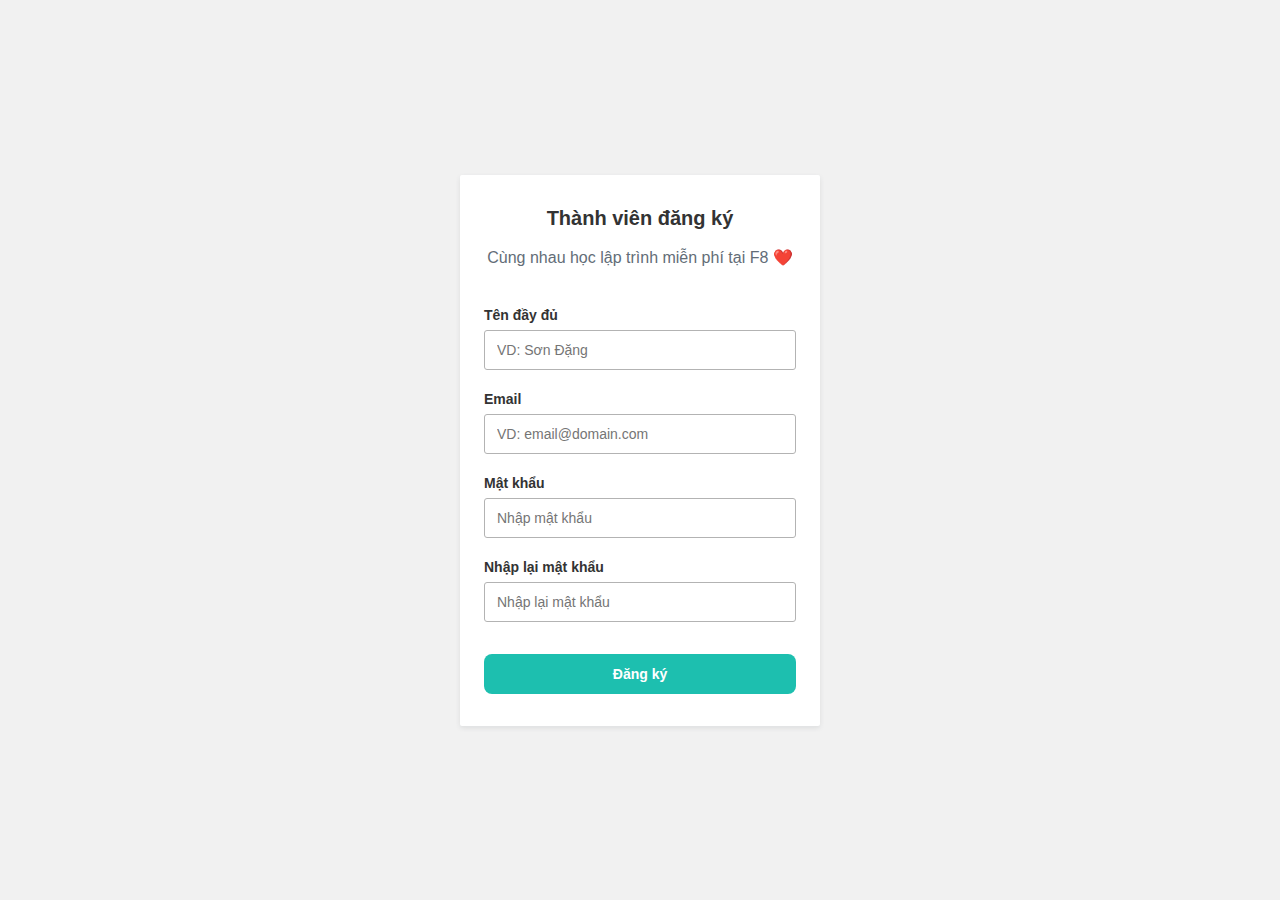
==== Form validation/form.html @ ab9ca101 "up" ====
<!DOCTYPE html>
<html lang="en">
<head>
    <meta charset="UTF-8">
    <meta http-equiv="X-UA-Compatible" content="IE=edge">
    <meta name="viewport" content="width=device-width, initial-scale=1.0">
    <link rel="stylesheet" href="https://cdnjs.cloudflare.com/ajax/libs/font-awesome/6.3.0/css/all.min.css">  
    <link rel="stylesheet" href="./form.css">
    <title>Form validation</title>
</head>
<body>
    <div class="main">

        <form action="" method="POST" class="form" id="form-1">
          <h3 class="heading">Thành viên đăng ký</h3>
          <p class="desc">Cùng nhau học lập trình miễn phí tại F8 ❤️</p>
      
          <div class="spacer"></div>
      
          <div class="form-group">
            <label for="fullname" class="form-label">Tên đầy đủ</label>
            <input id="fullname" name="fullname" type="text" placeholder="VD: Sơn Đặng" class="form-control">
            <span class="form-message"></span>
          </div>
      
          <div class="form-group">
            <label for="email" class="form-label">Email</label>
            <input id="email" name="email" type="text" placeholder="VD: email@domain.com" class="form-control">
            <span class="form-message"></span>
          </div>
      
          <div class="form-group">
            <label for="password" class="form-label">Mật khẩu</label>
            <input id="password" name="password" type="password" placeholder="Nhập mật khẩu" class="form-control">
            <span class="form-message"></span>
          </div>
      
          <div class="form-group">
            <label for="password_confirmation" class="form-label">Nhập lại mật khẩu</label>
            <input id="password_confirmation" name="password_confirmation" placeholder="Nhập lại mật khẩu" type="password" class="form-control">
            <span class="form-message"></span>
          </div>
      
          <button class="form-submit">Đăng ký</button>
        </form>
      
      </div>
</body>
<script src="./form.js"></script>
</html>
---- Form validation/form.css ----
* {
    padding: 0;
    margin: 0;
    box-sizing: border-box;
  }
  html {
    color: #333;
    font-size: 62.5%;
    font-family: "Open Sans", sans-serif;
  }
  .main {
    background: #f1f1f1;
    min-height: 100vh;
    display: flex;
    justify-content: center;
  }
  .form {
    width: 360px;
    min-height: 100px;
    padding: 32px 24px;
    text-align: center;
    background: #fff;
    border-radius: 2px;
    margin: 24px;
    align-self: center;
    box-shadow: 0 2px 5px 0 rgba(51, 62, 73, 0.1);
  }
  .form .heading {
    font-size: 2rem;
  }
  .form .desc {
    text-align: center;
    color: #636d77;
    font-size: 1.6rem;
    font-weight: lighter;
    line-height: 2.4rem;
    margin-top: 16px;
    font-weight: 300;
  }
  
  .form-group {
    display: flex;
    margin-bottom: 16px;
    flex-direction: column;
  }
  
  .form-label,
  .form-message {
    text-align: left;
  }
  
  .form-label {
    font-weight: 700;
    padding-bottom: 6px;
    line-height: 1.8rem;
    font-size: 1.4rem;
  }
  
  .form-control {
    height: 40px;
    padding: 8px 12px;
    border: 1px solid #b3b3b3;
    border-radius: 3px;
    outline: none;
    font-size: 1.4rem;
  }
  
  .form-control:hover {
    border-color: #1dbfaf;
  }
  
  .form-group.invalid .form-control {
    border-color: #f33a58;
  }
  
  .form-group.invalid .form-message {
    color: #f33a58;
  }
  
  .form-message {
    font-size: 1.2rem;
    line-height: 1.6rem;
    padding: 4px 0 0;
  }
  
  .form-submit {
    outline: none;
    background-color: #1dbfaf;
    margin-top: 12px;
    padding: 12px 16px;
    font-weight: 600;
    color: #fff;
    border: none;
    width: 100%;
    font-size: 14px;
    border-radius: 8px;
    cursor: pointer;
  }
  
  .form-submit:hover {
    background-color: #1ac7b6;
  }
  
  .spacer {
    margin-top: 36px;
  }
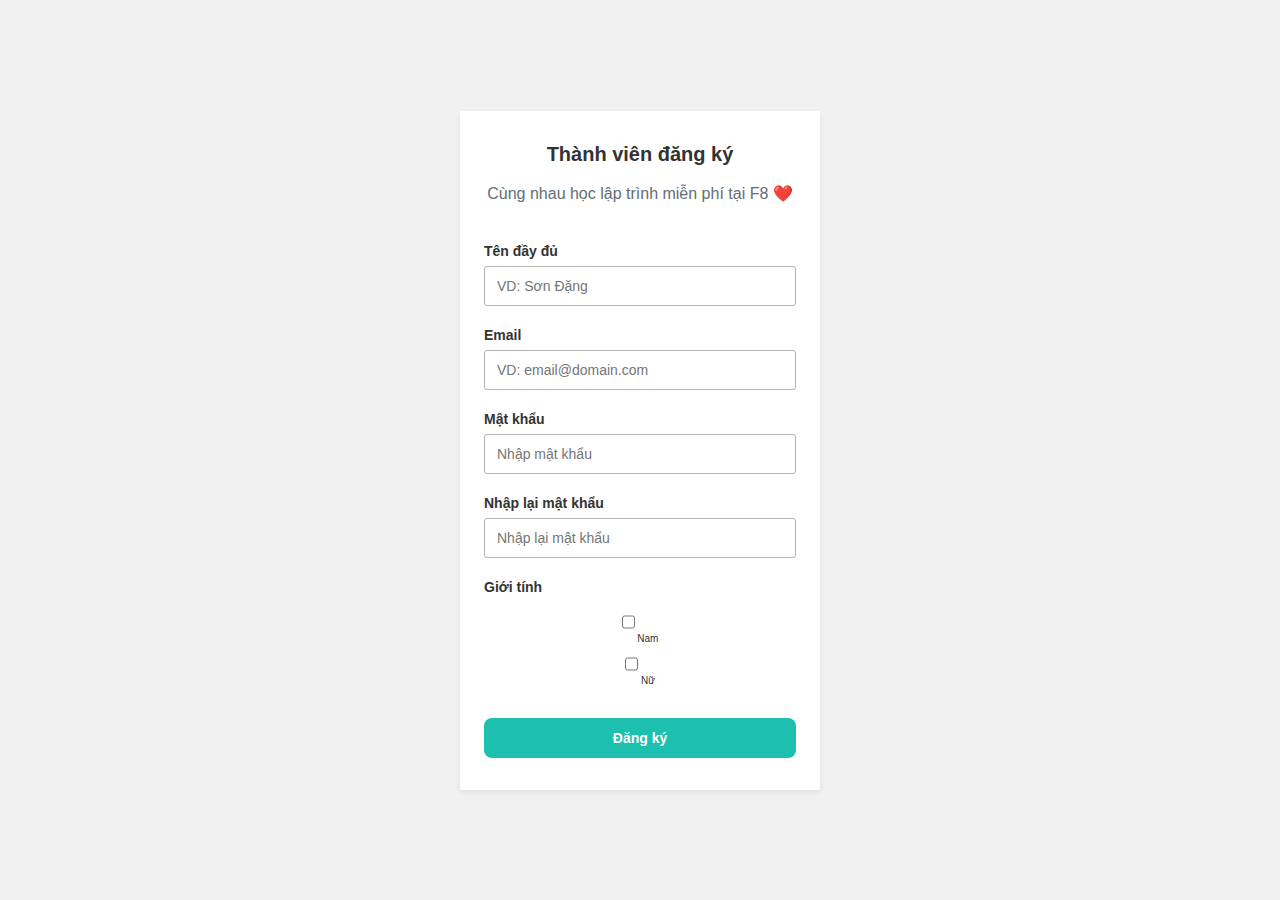
==== commit bc34adf4: "up" ====
--- a/Form validation/form.html
+++ b/Form validation/form.html
@@ -40,6 +40,19 @@
             <input id="password_confirmation" name="password_confirmation" placeholder="Nhập lại mật khẩu" type="password" class="form-control">
             <span class="form-message"></span>
           </div>
+
+          <div class="form-group">
+            <label for="password_confirmation" class="form-label">Giới tính</label>
+            <div class="">
+              <input  name="gender"  type="checkbox" value="male" class="form-control">
+              Nam
+            </div>
+            <div class="">
+              <input  name="gender"  type="checkbox" value="female" class="form-control">
+              Nữ
+            </div>
+            <span class="form-message"></span>
+          </div>
       
           <button class="form-submit">Đăng ký</button>
         </form>
@@ -47,4 +60,28 @@
       </div>
 </body>
 <script src="./form.js"></script>
+<script>
+
+
+  validator({
+    form: '#form-1',
+    formGroupSelector: '.form-group',
+    errorSelector: '.form-message',
+    rules: [
+      validator.isRequired('#fullname'),
+      validator.isRequired('#email'),
+      validator.isEmail('#email'),
+      validator.minLength('#password', 8),
+      validator.isRequired('#password_confirmation'),
+      validator.isConfirmed('#password_confirmation', function() {
+        return document.querySelector('#form-1 #password').value;
+      }, 'Mật khẩu nhập lại không chính xác'),
+      validator.isRequired('input[name="gender"]'),
+
+    ],
+    onSubmit: function(data) {
+      console.log(data)
+    }
+  })
+</script>
 </html>--- a/Form validation/form.css
+++ b/Form validation/form.css
@@ -42,6 +42,9 @@
     display: flex;
     margin-bottom: 16px;
     flex-direction: column;
+  }
+  .form-group.horizontal {
+    flex-direction: row;
   }
   
   .form-label,
